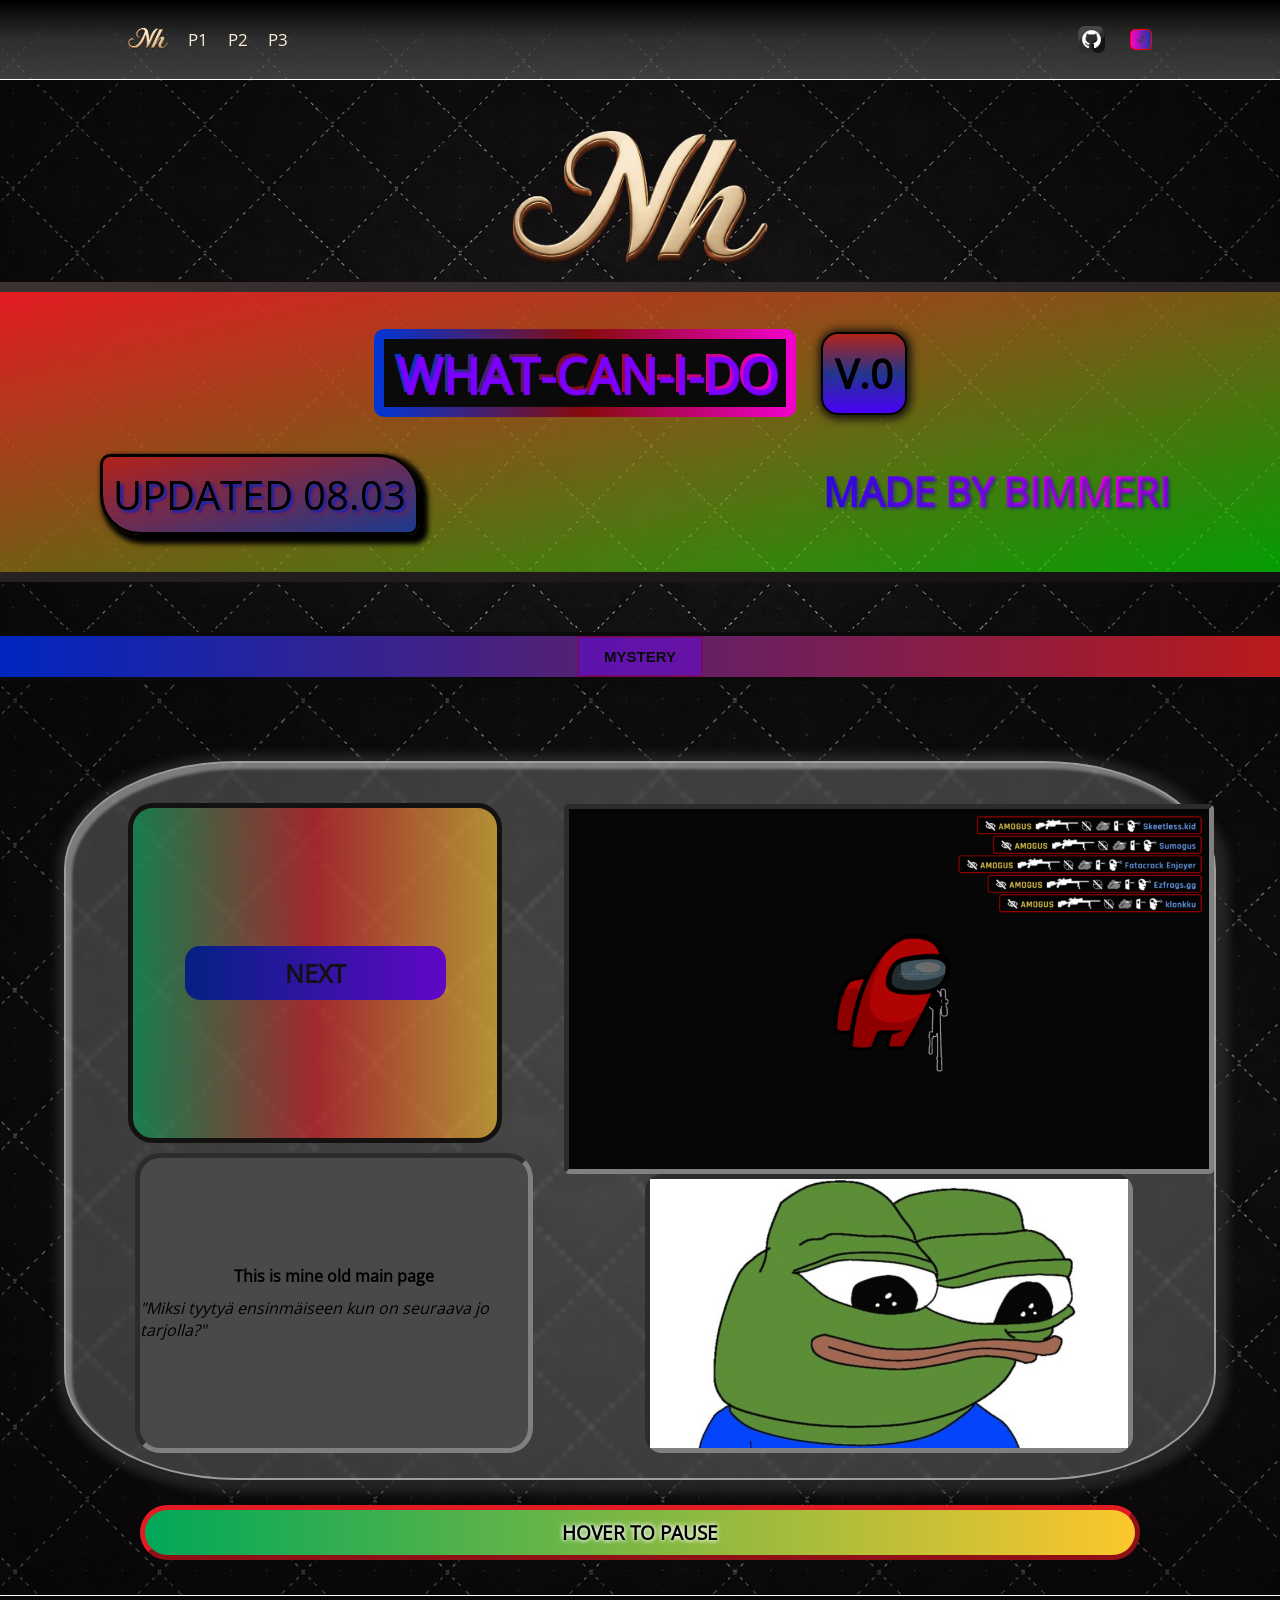
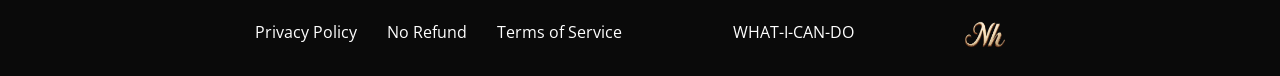
==== pages/oldmain.html @ 354b1894 "Added NHMeds and oldmain page and modified them to work atleast on live server (Need to fix for Page" ====
<!doctype html>
<html>
  <head>
    <link rel="stylesheet" type="text/css" href="oldmain.css" />
    <title>oma_ensimainen_sivu</title>
  </head>
  <body>
    <header class="header">
      <div class="header_both">
        <div class="header1">
          <div class="header1_logo">
            <img class="header1_logo_image" src="/pages/images/logo333.png" alt="logo" />
          </div>
          <ul class="header1_content">
            <li class="header1_content_forums"><a href="www.foorumi">P1</a></li>
            <li class="header1_content_account"><a href="www.foorumi">P2</a></li>
            <li class="header1_content_support"><a href="www.foorumi">P3</a></li>
          </ul>
        </div>

        <div class="header2">
          <div class="header2_content">
            <div class="header2_content_profile">
              <a class="header2_content_profile_link" href="https://github.com/bimev"><img class="header2_content_profile_image" src="/pages/images/github.png" alt="github"></a>
            </div>
            <div class="header2_content_contact">
              <a class="header2_content_contact_link" href="https://github.com/bimev"><img class="header2_content_contact_image" src="/pages/images/contact.png" alt="contact"></a>
            </div>
          </div>
        </div>
      </div>
    </header>

    <main>
      <div class="main">
        <div class="main_top">
          <div class="main_top_content1">
            <div class="main_top_content1_image_logo">
              <img
                class="main_top_content1_image_logo_image"
                src="/pages/images/logo333.png"
                alt="logo"
              />
            </div>
          </div>
          <div class="main_top_content2">
            <div class="main_top_content2_square">
              <div class="main_top_content2_square_top">
                <div class="main_top_content2_square_top_left">
                  <div class="main_top_content2_square_top_left_background">
                    <div class="main_top_content2_square_top_left_text">WHAT-CAN-I-DO</div>
                  </div>
                </div>
                <div class="main_top_content2_square_top_right">V.0</div>
              </div>
              <div class="main_top_content2_square_bottom">
                <div class="main_top_content2_square_bottom_left">
                   UPDATED 08.03
                </div>
                <div class="main_top_content2_square_bottom_right">
                 <div class="main_top_content2_square_bottom_right_text"> MADE BY BIMMERI</div>
                </div>
              </div>
            </div>
          </div>
        </div>
        <div class="main_bottom">
          <div class="main_bottom_bar">
            <div class="main_bottom_bar_dropdown">
              <button type="button" class="main_bottom_bar_dropdown_btn">MYSTERY</button>
              <div class="main_bottom_bar_dropdown_content">
                <div  class="main_bottom_bar_dropdown_content_1">
                  <input type="checkbox" value="DARK" class="main_bottom_bar_dropdown_content_1_button"></input>
                </div>
                <div  class="main_bottom_bar_dropdown_content_2">
                  <input type="checkbox" value="DARK" class="main_bottom_bar_dropdown_content_1_button"></input>
                </div>
                <div  class="main_bottom_bar_dropdown_content_3">
                  <input type="checkbox" value="DARK" class="main_bottom_bar_dropdown_content_1_button"></input>
                </div>
                <div  class="main_bottom_bar_dropdown_content_4">
                  <input type="checkbox" value="DARK" class="main_bottom_bar_dropdown_content_1_button"></input>
                </div>
              </div>
            </div>
          </div>
          <div class="main_bottom_content1">
            <div class="main_bottom_content1_content">
              <div class="main_bottom_content1_content_left">
                <div class="main_bottom_content1_content_left_box1">
                  <div class="main_bottom_content1_content_left_box1_text_bg">
                    <a href="http://127.0.0.1:5500/pages/2/nhmeds.html" class="main_bottom_content1_content_left_box1_text">NEXT</a>
                  </div>
                </div>
                <div class="main_bottom_content1_content_left_box2">
                  <h4>This is mine old main page</h4>
                  <i>"Miksi tyytyä ensinmäiseen kun on seuraava jo tarjolla?"</i>
                </div>
              </div>
              <div class="main_bottom_content1_content_right">
                <div class="main_bottom_content1_content_right_box1">
                  <div class="main_bottom_content1_content_right_box1_image">
                    <img class="main_bottom_content1_content_right_box1_image_image" src="/pages/images/SUMOGUS.jpg" alt="spinbob"/>
                  </div>
                </div>
                <div class="main_bottom_content1_content_right_box2">
                   <div class="main_bottom_content1_content_right_box2_image">
                    <img class="main_bottom_content1_content_right_box2_image_image" src="/pages/images/pepega.jpg" alt="pepegas"/>
                   </div>
                </div>
                </div> 
              </div>
            </div>
            <div class="main_bottom_content2">
              <h3 class="main_bottom_content2_text">HOVER TO PAUSE</h3>
            </div>
          </div>
        </div>
        <div class="main2">
          <div class="main2_2"></div>
        </div>
      </div>
    </main>

    <footer>
      <div class="footer">
        <div class="footer_content1">
          <div class="footer_content1_privacy">Privacy Policy</div>
          <div class="footer_content1_refund">No Refund</div>
          <div class="footer_content1_ToS">Terms of Service</div>
        </div>

        <div class="footer_content2">
          <div class="footer_content2_text">WHAT-I-CAN-DO</div>
        </div>
        <div class="footer_content3">
          <div class="footer_content3_logo">
            <img
              class="footer_content3_logo_image"
              src="/pages/images/logo333.png"
              alt="logo"
            />
          </div>
        </div>
      </div>
    </footer>
  </body>
</html>
---- pages/oldmain.css ----
@font-face {
    font-family: "OpenSans-regular";
    src: url("font/OpenSans-Regular.ttf") format("truetype");
}

@keyframes nextcoloranimation {
    0% { background-image: linear-gradient(
        to right,
        rgb(239, 0, 0),
        rgb(255, 174, 0)
    );}

    20% { background-image: linear-gradient(
        to right,
        rgb(255, 77, 0),
        rgb(255, 247, 0)
    );}

    40% { background-image: linear-gradient(
        to right,
        rgb(187, 239, 0),
        rgb(102, 255, 0)
    );}

    60% { background-image: linear-gradient(
        to right,
        rgb(0, 255, 119),
        rgb(0, 102, 255)
    );}

    80% { background-image: linear-gradient(
        to right,
        rgb(115, 0, 239),
        rgb(162, 0, 255)
    );}

    100% { background-image: linear-gradient(
        to right,
        rgb(239, 0, 104),
        rgb(255, 0, 0)
    );}
}

@keyframes madebyanimation{
    
    0% { background-position: 0% 50%; }
    50% { background-position: 100% 50%; }
    100% { background-position: 0% 50%; }

}

*{
    margin: 0;
    padding: 0;
    width: auto;
    height: auto;
    box-sizing: border-box;
}

body {
    margin: 0;
    padding: 0;
    width: 100%;
    height: 100%;
    color: white;
    font-family: "OpenSans-regular", sans-serif;
    
}




.header{
    display: flex;
    flex-direction: row;
    align-items: center;
    justify-content: center;
    font-size: 17px;
    padding-top: 18px;
    padding-bottom: 18px;
    border-bottom: solid 1px white;
    position: fixed;
    width: 100%;
    height: 100%;
    max-height: 80px;
    background-image: linear-gradient(
        to bottom,
        rgb(0, 0, 0),
        rgba(57, 57, 57, 0.801),
        rgba(105, 105, 105, 0.545)

    );
    z-index: 999;
}

.header_both{
    display: flex;
    flex-direction: row;
    align-items: center;
    justify-content: space-between;
    font-size: 17px;
    width: 80%;
    height: 15px;
}

.header1{
    display: flex;
    align-items: center;
    justify-content: flex-start;
    gap: 20px   ;
}

.header1_logo{
    display: flex;
    align-items: center;
    justify-content: center;
    height: 7%;
    width: 7%;
    
}

.header1_logo_image{
    display: flex;
    height: 100%;
    width: 100%;
    
}


.header1_content{
    display: flex;
    flex-direction: row;
    gap: 20px;
}


.header1_content li{
    text-decoration: none;
    list-style: none;
}

.header1_content a{
    text-decoration: none;
    color: antiquewhite;
}

.header1_content_forums{
    display: flex;
    
}

.header1_content_account{
    display: flex;
    
}

.header1_content_support{
    display: flex;
}

.header2{
    display: flex;
    align-items: center;
    justify-content: flex-end;
    width: 100%;
    height: 100%;
    
}

.header2_content{
    display: flex;
    flex-direction: row;
    align-items: center;
    justify-content: flex-end;
    gap: 25px;
    
}

.header2_content_profile{
    display: flex;
    align-items: center;
    justify-self: center;
    width: 6%;
    height: 6%;
    
}

.header2_content_profile_image{
    display: block;
    width: 100%;
    height: 100%;
}

.header2_content_profile_link{
    display: block;
}


.header2_content_contact{
    display: flex;
    width: 5%;
    height: 5%;
    padding: 5px;
    
    border: #FF0000 solid 1px;
    background-image: linear-gradient(
        to right,
        rgb(255, 0, 204),
        rgba(0, 68, 255, 0.557)
    );
    border-radius: 25%;
    
}

.header2_content_contact_image{
    display: block;
    width: 90%;
    height: 90%;
    
}

.header2_content_contact_link{
    display: block;
    width: 100%;
    height: 100%;
}

.main{
    display: flex;
    flex-direction: column;
    justify-content: center;
    align-items: center;
    
}

.main_top{
    display: flex;
    flex-direction: column;
    justify-content: center;
    align-items: center;
    background-image: url(images/bg1.png) ;
    background-size: cover;
    width: 100%;
    height: 100%;
}

.main_top_content1{
    display: flex;
    flex-direction: column;
    align-items: center;
    justify-content: center;
    margin-top: 125px;
    width: 100%;
    height: 100%;
}

.main_top_content1_image{
    display: flex;
    
}

.main_top_content1_image_logo{
    display: flex;
    height: 30%;
    width: 20%;
    align-items: center;
    justify-content: center;
}

.main_top_content1_image_logo_image{
    display: flex;
    height: 100%;
    width: 100%;
}


.main_top_content2{
    display: flex;
    background-image: linear-gradient(
        to bottom right,
        #E31B23,
        rgba(0, 255, 0, 0.6) 
        );
    width: 1300px;
    height: 300px;
    margin-bottom: 50px;
    border-radius: 10px;
    border: 10px solid;
    border-image: linear-gradient(
        to top left,
        #141111,
        #3B3232
    ) 1;
    ;
    
}

.main_top_content2_square{
    display: flex;
    flex-direction: column;
    justify-content: space-evenly;
    width: 100%;
    height: 100%;
    padding-left: 100px;
    padding-right: 100px;
    
    
}

.main_top_content2_square_top{
    display: flex;
    width: 100%;
    flex-direction: row;
    justify-content: center;
    align-items: center;
    gap: 25px;
    
}

.main_top_content2_square_top_left{
    display: flex;
    align-items: center;
    background-image: linear-gradient(
        to right,
        rgb(0, 54, 215),
        rgb(136, 11, 11),
        rgb(243, 0, 207)
    );
    border-radius: 10px;
    padding: 10px;
    
    
    
}

.main_top_content2_square_top_left_background{
    display: block;
    background-color: #0A0A0A;
    padding-right: 5px;
    padding-left: 5px;
    
}

.main_top_content2_square_top_left_text{
    display: block;
    font-size: 50px;
    font-weight: 1000;
    padding-left: 5px;
    padding-right: 5px;
    background-image: linear-gradient(
        to right,
        rgb(0, 54, 215),
        rgb(136, 11, 11),
        rgb(243, 0, 207)
    );
    background-clip: text;
    color: transparent;
    text-shadow:3px 3px 1px rgb(123, 0, 255);
    
}


.main_top_content2_square_top_right{
    display: flex;
    align-items: center;
    color: black;
    font-size: 40px;
    font-weight: bold;
    background-image: 
    linear-gradient(
        to bottom,
        rgba(185, 26, 26, 0.826),
        rgba(0, 38, 191, 0.709),
        rgb(74, 0, 246)
    );
    border-radius: 17px;
    padding: 12px;
    border: solid 2px black;
    box-shadow: 1px 1px 9px 3px #141111 ;
    
}

.main_top_content2_square_bottom{
    display: flex;
    flex-direction: row;
    justify-content: space-between;
}

.main_top_content2_square_bottom_left{
    display: flex;
    align-items: center;
    color: black;
    font-size: 40px;
    background-image: linear-gradient(
        to right bottom,
        rgba(185, 26, 26, 0.826),
        rgba(0, 38, 191, 0.709) 
    );
    text-shadow:3px 3px 3px rgb(0, 38, 191), 4px 4px 3px rgba(185, 26, 26, 0.826);
    border: 3px solid black;
        border-top-right-radius: 40px;
        border-top-left-radius: 10px;
        border-bottom-right-radius: 10px;
        border-bottom-left-radius: 40px;
        padding: 10px;
    box-shadow: 5px 5px 5px 4px rgba(0,0,0);
}

.main_top_content2_square_bottom_right{
    display: block;
    align-items: center; 
    color: transparent;
    padding: 10px;
    animation-name: madebyanimation;
    animation-duration: 6s;
    animation-iteration-count: infinite;
    background-size: 600px;
    background-image: linear-gradient(
        to right,
        rgb(30, 0, 255),
        rgb(153, 0, 255),
        rgb(255, 0, 217),
        rgb(30, 0, 255),
        rgb(153, 0, 255)
    );
    background-clip: text;
    
}

.main_top_content2_square_bottom_right_text{
    display: flex;
    color: transparent;
    font-weight: 900;
    font-size: 40px;
    text-shadow:1px 1px 2px rgba(115, 0, 239, 0.207), 2px 2px 3px rgba(3, 33, 130, 0.437) ;
    
}

.main_bottom{
display: flex;
flex-direction: column;
align-items: center;
justify-content: center;
background-image: url(images/bg1.png);
background-size: cover;
width: 100%;
height: 100%;

}

.main_bottom_bar{
    display: flex;
    background-image: linear-gradient(
        to left,
        rgb(185, 26, 26),
        rgb(0, 38, 191) 
    );
    border-top: #0A0A0A 4px solid;
    border-bottom: #0A0A0A 4px solid;
    width: 100%;
    height: 10%;
    align-items: center;
    justify-content: center;
}


.main_bottom_bar_dropdown{
    
}

.main_bottom_bar_dropdown_btn{
    display: flex;
    align-items: center;
    justify-content: center;
    color: #0A0A0A;
    font-weight: 800;
    cursor: pointer;
    height: 100%;
    width: 100%;
    font-size: 15px;
    background-color: rgba(106, 0, 255, 0.412);
    padding-top: 10px;
    border: 2px rgba(147, 2, 2, 0.412) solid;
    padding-bottom: 10px;
    padding-left: 25px;
    padding-right: 25px;

}

.main_bottom_bar_dropdown_btn:hover {
    display: block;
    border: 2px dashed rgb(193, 57, 57);
    background-color: rgba(158, 88, 255, 0.412);
}

.main_bottom_bar_dropdown_content{
    display: none;
    position: absolute;
    border: solid 2px rgb(122, 0, 237);
    background-image: linear-gradient(
        to right,
        rgb(50, 18, 97),
        rgb(34, 9, 61),
        rgb(77, 5, 5),
        rgb(117, 9, 9)
    );
    border-bottom-right-radius: 15px;
    border-bottom-left-radius: 15px;
    border-top-right-radius: 15px;
}

.main_bottom_bar_dropdown_content a{
    text-decoration: none;
    color: #0A0A0A;
    
}

.main_bottom_bar_dropdown:hover .main_bottom_bar_dropdown_content{
    display: flex;
    align-items: center;
    justify-content: center;
}


.main_bottom_bar_dropdown_content_1{
    display: flex;
    width: 100%;
    
    align-items: center;
    justify-content: center;
    padding: 20px;
    padding-left: 36px;
    padding-right: 36px;
    border-right: 3px dashed rgb(77, 5, 5);
    border-bottom-left-radius: 15px;
}

.main_bottom_bar_dropdown_content_1_button{
    display: block;
    border: 3px solid black;
    padding: 5px;
    border-radius: 20%;
    
    
}

.main_bottom_bar_dropdown_content_2{
    display: flex;
    width: 100%;
    
    padding: 20px;
    padding-left: 36px;
    padding-right: 36px;
    border-right: 3px dashed rgb(34, 9, 61);
    
}

.main_bottom_bar_dropdown_content_3{
    display: flex;
    width: 100%;
    
    padding: 20px;
    padding-left: 36px;
    padding-right: 36px;
    border-right: 3px dashed rgb(50, 18, 97);
    
}

.main_bottom_bar_dropdown_content_4{
    display: flex;
    width: 100%;
    
    padding: 20px;
    padding-left: 36px;
    padding-right: 36px;
    
    border-top-right-radius: 15px;
    border-bottom-right-radius: 15px;
}

.main_bottom_content1{
    display: flex;
    flex-direction: row;
    align-items: center;
    margin-top: 80px;
    padding-top: 25px;
    border-radius: 15%;
    background-color: rgba(255, 255, 255, 0.2);
    border: 2px solid rgba(255, 255, 255, 0.5);
    width: 90%;
    height: auto;
    backdrop-filter: blur(2px);
    box-shadow: inset 5px 5px 3px 1px rgba(255, 255, 255, 0.335), 3px 3px 10px 10px rgba(49, 49, 49, 0.681);
}

.main_bottom_content1_content{
    display: flex;
    flex-direction: row;
    width: 100%;
    height: 100%;
    
    
}

.main_bottom_content1_content_left{
    display: flex;
    flex-direction: column;
    align-items: center;
    gap: 10px;
    width: 100%;
    height: auto;
}

.main_bottom_content1_content_left_box1{
    display: flex;
     align-items: center;
    justify-content: center;
    background-image: linear-gradient(
        to left,
        rgba(255, 199, 44, 0.6),
         rgba(227, 27, 35, 0.6),
          rgba(0, 168, 89, 0.6)
    );
    margin-top: 15px;
    color: black;
    width: 75%;
    height: 100%;
    border-radius: 25px;
    border: 5px, solid, #141111;
    
}

.main_bottom_content1_content_left_box1:hover{
    display: flex;
    align-items: center;
    justify-content: center;
    
}

.main_bottom_content1_content_left_box1_text_bg{
    display: flex;
    background-image: linear-gradient(
        to left,
        rgba(96, 7, 197),
        rgb(3, 33, 130)
    ) ;
    padding: 10px 100px;
    border-radius: 15px;
}

.main_bottom_content1_content_left_box1_text{
    display: flex;

    text-decoration: none;
    font-size: 25px;
    font-weight:  800;
    color: #141111; 
    transition: 
    rotate 2s
    ;
}

.main_bottom_content1_content_left_box1_text_bg:hover .main_bottom_content1_content_left_box1_text{
    rotate: 360deg;
}

.main_bottom_content1_content_left_box1_text a{
    text-decoration: none;
}

.main_bottom_content1_content_left_box2{
    display: flex;
    flex-direction: column;
    background-color: #484A47;
    align-items: center;
    justify-content: center;
    color: black;
    width: 80%;
    height: 100%;
    gap: 10px   ;
    max-height: 300px;
    border-radius: 25px;
    margin-bottom: 25px;
    margin-left: 38px;
    border: 5px, inset, grey;
}

.main_bottom_content1_content_right{
    display: flex;
    flex-direction: column;
    justify-content: center;
    width: 100%;
    height: 100%;
    
}

.main_bottom_content1_content_right_box1{
    display: flex;
    justify-content: center;
    align-items: center;
    margin-top: 16px;
    width: 100%;
    height: 100%;
}


.main_bottom_content1_content_right_box1_image{
    display: flex;
    width: 650px;
    height: 100%;
    align-items: center;
    justify-content: center;
    border: 5px, inset , grey;
    border-radius: 5px;
    
}

.main_bottom_content1_content_right_box1_image_image{
    display: flex;
    width: 100%;
    height: 100%;
    object-fit: cover;
}

.main_bottom_content1_content_right_box2{
    display: flex;
    justify-content: center;
    height: 100%;
    width: 100%;
}

.main_bottom_content1_content_right_box2_image{
    display: flex;
    background-color: #484A47;
    color: black;
    border: 5px, inset , grey;
    width:75%;
    height: 100%;
    align-items: center;
    justify-content: center;
    margin-bottom: 25px;
    border-radius: 17px;
    
    
}

.main_bottom_content1_content_right_box2_image_image{
    display: flex;
    width: 100%;
    height: 100%;
    object-fit: cover;
    
}

.main_bottom_content2{
    margin-top: 25px;
    margin-bottom: 35px;
    padding-top: 10px;
    padding-bottom: 10px;
    width: 100%;
    max-width: 1000px;
    height: 100%;
    background-size: 5000px;
    display: flex;
    background-image: linear-gradient(
        to right,
        #00A859 ,
        #FFC72C , 
        #E31B23 ,
        #00A859,
        #FFC72C , 
        #E31B23 
        );
    animation: madebyanimation;
    animation-duration: 7s;
    animation-iteration-count: infinite;
    border: 5px outset #E31B23 ;
    border-radius: 30px;
}

.main_bottom_content2:hover{
    animation-play-state: paused;
}

.main_bottom_content2_text{
    display: flex;
    color: rgb(0, 0, 0);
    text-shadow: 0 0 5px rgb(255, 255, 255),0 0 5px rgb(255, 255, 255);
    width: 100%;
    height: 100%;
    align-items: center;
    justify-content: center;

}

.footer{
    display: flex;
    justify-content: space-around;
    border-top: solid 1px white;
    padding-right: 220px;
    padding-left: 200px;
    padding-top: 25px;
    padding-bottom: 25px;
    background-color: #0A0A0A;
}

.footer_content1{
    display: flex;
    gap: 30px;
}

.footer_content1_privacy{
    display: flex;
}

.footer_content1_refund{
    display: flex;
}

.footer_content1_ToS{
    display: flex;
}


.footer_content2{
    display: flex;
}

.footer_content2_text{
    display: flex;
}

.footer_content3{
    display: flex;
}

.footer_content3_logo{
    display: flex;
}

.footer_content3_logo_image{
    display: flex;
    width: 40px;
    height: 30px;
}
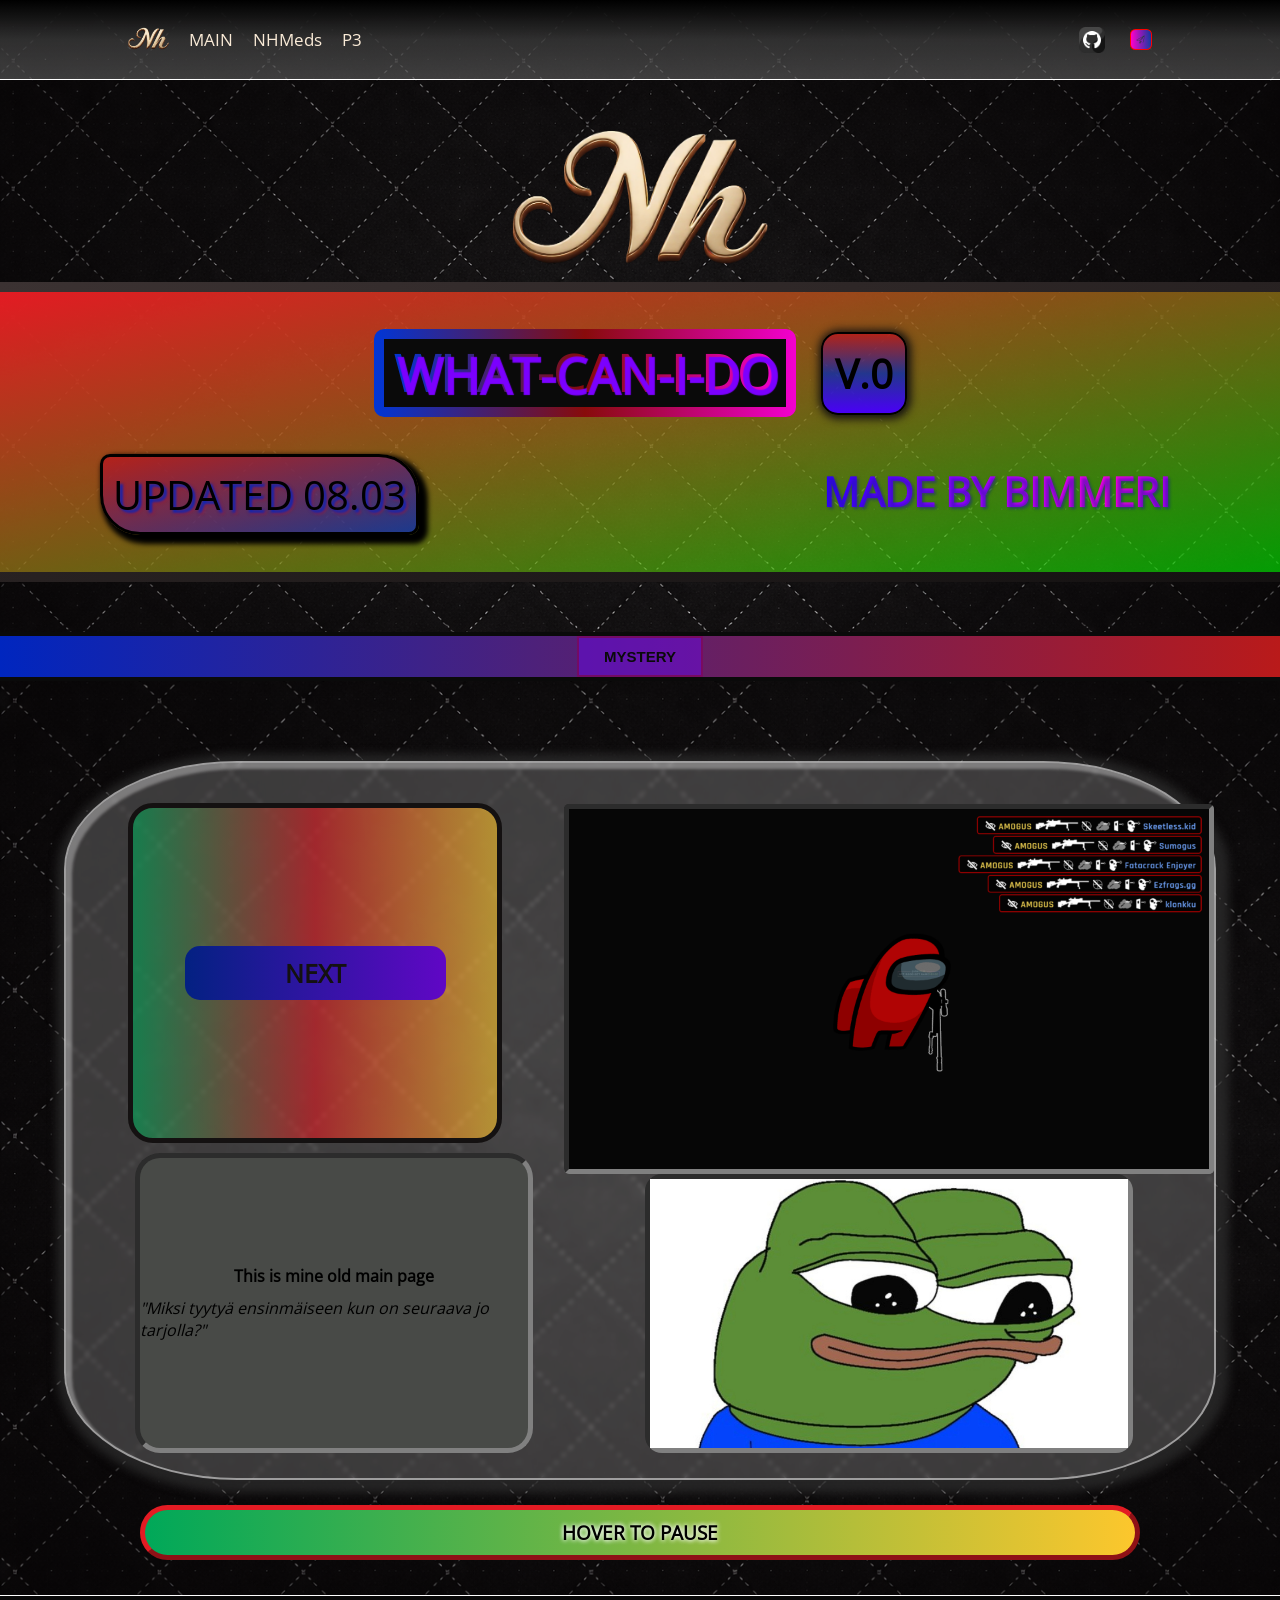
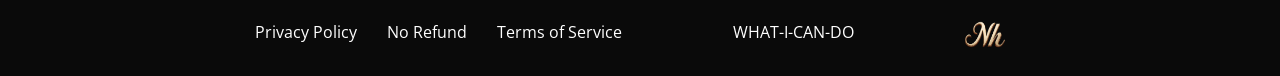
==== commit 516082d7: "-" ====
--- a/pages/oldmain.html
+++ b/pages/oldmain.html
@@ -12,9 +12,9 @@
             <img class="header1_logo_image" src="/pages/images/logo333.png" alt="logo" />
           </div>
           <ul class="header1_content">
-            <li class="header1_content_forums"><a href="www.foorumi">P1</a></li>
-            <li class="header1_content_account"><a href="www.foorumi">P2</a></li>
-            <li class="header1_content_support"><a href="www.foorumi">P3</a></li>
+            <li class="header1_content_main"><a href="/index.html">MAIN</a></li>
+            <li class="header1_content_nhmeds"><a href="/pages/2/nhmeds.html">NHMeds</a></li>
+            <li class="header1_content_support"><a href="https://www.youtube.com/watch?v=dQw4w9WgXcQ">P3</a></li>
           </ul>
         </div>
 
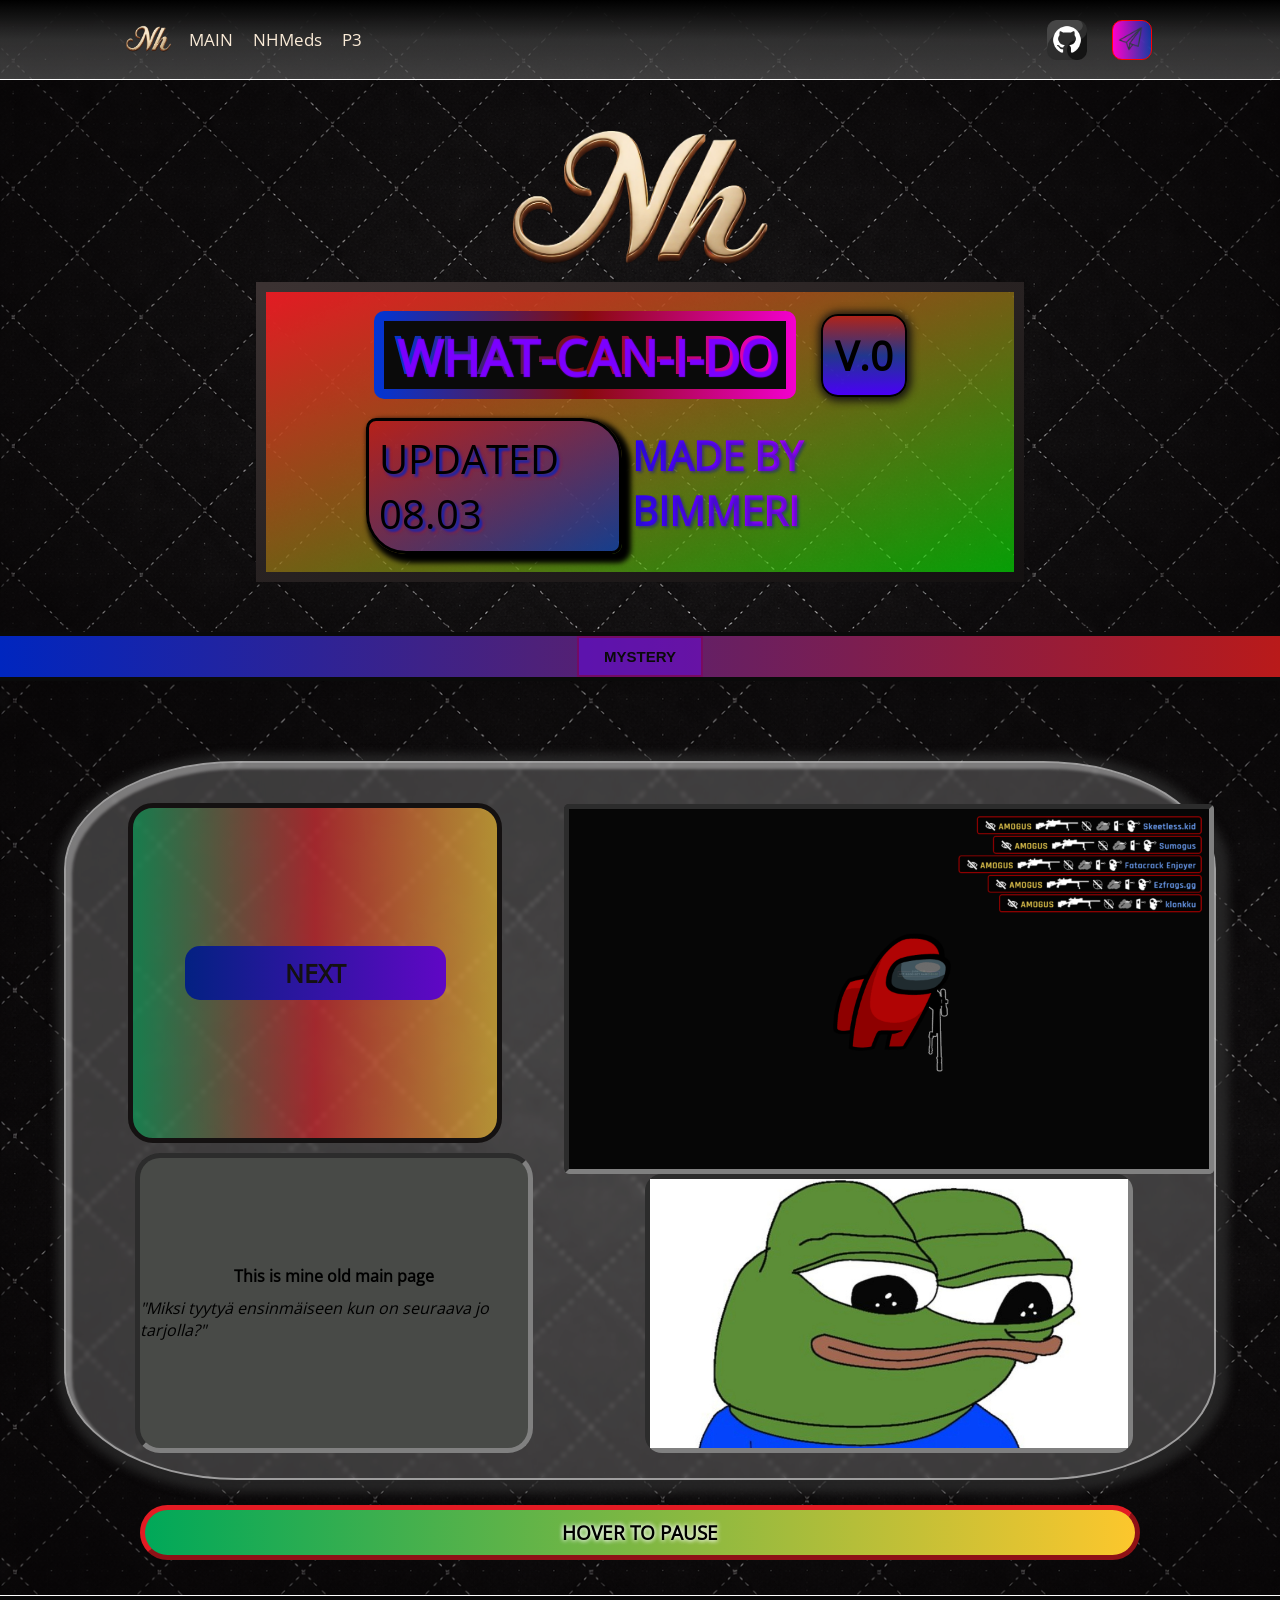
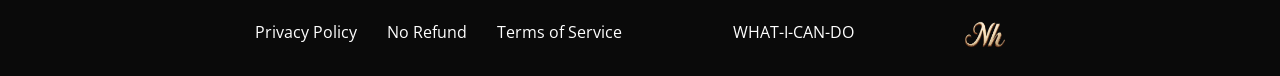
==== commit 1656aaca: "oldmain page almost mobile responsive" ====
--- a/pages/oldmain.html
+++ b/pages/oldmain.html
@@ -1,6 +1,7 @@
 <!doctype html>
 <html>
   <head>
+    <meta name="viewport" content="width=device-width, initial-scale=1.0">
     <link rel="stylesheet" type="text/css" href="oldmain.css" />
     <title>oma_ensimainen_sivu</title>
   </head>
--- a/pages/oldmain.css
+++ b/pages/oldmain.css
@@ -122,7 +122,9 @@
 .header1_logo_image{
     display: flex;
     height: 100%;
-    width: 100%;
+    min-height: 30px;
+    width: 100%;
+    min-width: 45px;
     
 }
 
@@ -182,7 +184,8 @@
     justify-self: center;
     width: 6%;
     height: 6%;
-    
+    min-width: 40px;
+    min-height: 40px;
 }
 
 .header2_content_profile_image{
@@ -200,6 +203,8 @@
     display: flex;
     width: 5%;
     height: 5%;
+    min-width: 40px;
+  min-height: 40px;
     padding: 5px;
     
     border: #FF0000 solid 1px;
@@ -230,7 +235,7 @@
     flex-direction: column;
     justify-content: center;
     align-items: center;
-    
+    height: 100%;
 }
 
 .main_top{
@@ -281,7 +286,7 @@
         #E31B23,
         rgba(0, 255, 0, 0.6) 
         );
-    width: 1300px;
+        width: 60%;
     height: 300px;
     margin-bottom: 50px;
     border-radius: 10px;
@@ -464,10 +469,6 @@
 }
 
 
-.main_bottom_bar_dropdown{
-    
-}
-
 .main_bottom_bar_dropdown_btn{
     display: flex;
     align-items: center;
@@ -844,3 +845,64 @@
     height: 30px;
 }
 
+@media  screen and (max-width: 430px) {
+    
+    .header{
+        max-width: 430px;
+    }
+
+    .header1{
+        font-size: 12px;
+        gap: 30px ;
+    }
+
+    .header1_content{
+        gap: 10px ;
+    }
+
+    .main_top_content2{
+        width: 90% ;
+    }
+
+    .main_top_content2_square_top_left_text{
+        font-size: 15px;
+    }
+
+    .main_top_content2_square_top_right{
+        font-size: 15px;
+    }
+
+    .main_top_content2_square_bottom_left {
+        font-size: 15px;
+    }
+
+    .main_top_content2_square_bottom_right_text {
+        font-size: 15px;
+    }
+
+    .main_bottom_bar_dropdown_content div{
+        padding: 25px;
+    }
+    
+    .main_bottom_content1_content_right_box1_image  {
+        width: 100% ;
+    }
+
+
+    .footer{
+        padding: 15px;
+        padding-left: 0;
+        padding-right: 0;
+        align-items: center;
+    }
+
+    .footer_content1{
+        gap: 10px;
+        font-size: 12px;
+    }
+
+    .footer_content2{
+        font-size: 10px;
+    }
+
+}
